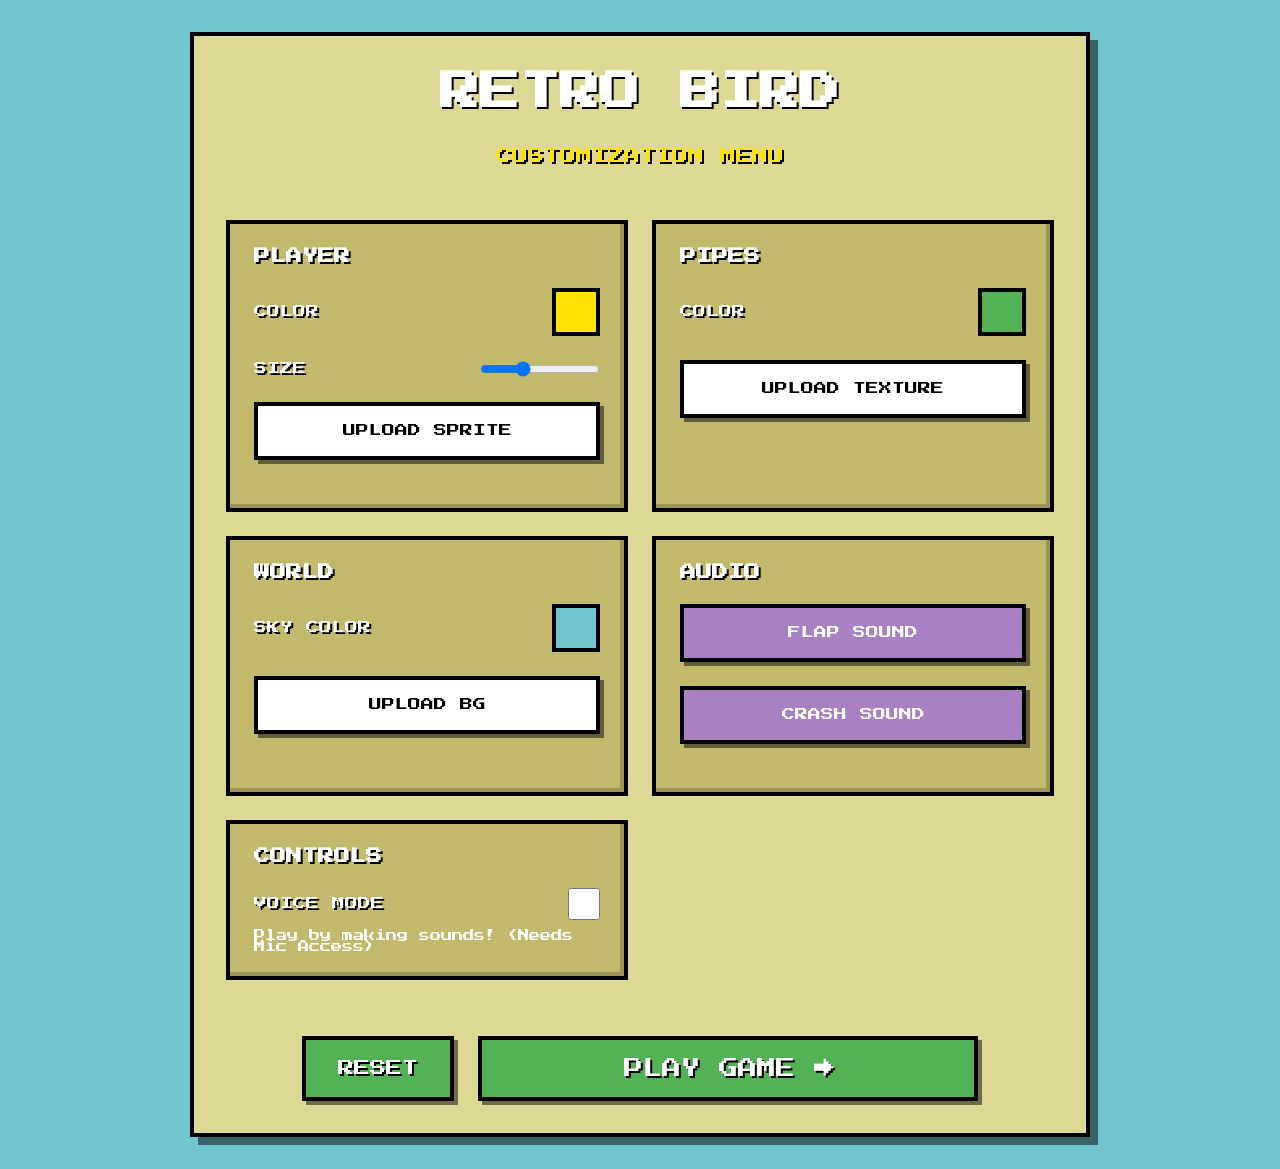
==== index.html @ 1614fab8 "Add files via upload" ====
<!DOCTYPE html>
<html lang="en">
<head>
    <meta charset="UTF-8">
    <meta name="viewport" content="width=device-width, initial-scale=1.0">
    <title>Retro Bird - Customizer</title>
    <link rel="stylesheet" href="style.css">
    <link href="https://fonts.googleapis.com/css2?family=Press+Start+2P&display=swap" rel="stylesheet">
</head>
<body class="menu-body">
    <div class="menu-container retro-panel">
        <h1 class="main-title">RETRO BIRD</h1>
        <p class="subtitle">CUSTOMIZATION MENU</p>
        
        <div class="customization-grid">
            <div class="control-group">
                <h3>PLAYER</h3>
                <div class="input-row">
                    <label>COLOR</label>
                    <input type="color" id="birdColorPicker" value="#fce205">
                </div>
                <div class="input-row">
                    <label>SIZE</label>
                    <input type="range" id="birdSizeSlider" min="0.5" max="2.0" step="0.1" value="1.0" style="width: 120px;">
                </div>
                <div class="input-row upload-row">
                    <label class="upload-btn">
                        UPLOAD SPRITE
                        <input type="file" id="birdImageUpload" accept="image/*" hidden>
                    </label>
                </div>
            </div>

            <div class="control-group">
                <h3>PIPES</h3>
                <div class="input-row">
                    <label>COLOR</label>
                    <input type="color" id="pipeColorPicker" value="#54b256">
                </div>
                <div class="input-row upload-row">
                    <label class="upload-btn">
                        UPLOAD TEXTURE
                        <input type="file" id="pipeImageUpload" accept="image/*" hidden>
                    </label>
                </div>
            </div>

            <div class="control-group">
                <h3>WORLD</h3>
                <div class="input-row">
                    <label>SKY COLOR</label>
                    <input type="color" id="bgColorPicker" value="#70c5ce">
                </div>
                <div class="input-row upload-row">
                    <label class="upload-btn">
                        UPLOAD BG
                        <input type="file" id="bgImageUpload" accept="image/*" hidden>
                    </label>
                </div>
            </div>

            <div class="control-group">
                <h3>AUDIO</h3>
                <div class="input-row upload-row">
                    <label class="upload-btn alt">
                        FLAP SOUND
                        <input type="file" id="flapSoundUpload" accept="audio/*" hidden>
                    </label>
                </div>
                <div class="input-row upload-row">
                    <label class="upload-btn alt">
                        CRASH SOUND
                        <input type="file" id="crashSoundUpload" accept="audio/*" hidden>
                    </label>
                </div>
                <small class="storage-warning" id="storageWarning" style="color: #e43b44; display: none; margin-top: 10px;">FILE TOO LARGE!</small>
            </div>

            <div class="control-group">
                <h3>CONTROLS</h3>
                <div class="input-row" style="margin-bottom: 0;">
                    <label for="voiceControlToggle">VOICE MODE</label>
                    <input type="checkbox" id="voiceControlToggle" style="width: 32px; height: 32px; accent-color: #54b256;">
                </div>
                <p style="font-size: 0.7rem; color: #fff; text-shadow: none; margin-top: 10px;">Play by making sounds! (Needs Mic Access)</p>
            </div>
        </div>

        <div class="menu-actions">
            <button id="resetDefaultsBtn" class="retro-btn secondary">RESET</button>
            <button id="startGameBtn" class="retro-btn play-btn">PLAY GAME &rarr;</button>
        </div>
    </div>
    <script src="customization.js"></script>
</body>
</html>
---- style.css ----
:root {
    --bg-color: #70c5ce; /* Classic sky blue */
    --text-color: #ffffff;
    --border-color: #000000;
    --panel-bg: #ded895; /* Classic menu bg */
    --btn-bg: #e47226;
    --btn-hover: #fa9b50;
    --btn-text: #ffffff;
}

* {
    box-sizing: border-box;
    margin: 0;
    padding: 0;
}

body {
    font-family: 'Press Start 2P', system-ui, sans-serif;
    background-color: var(--bg-color);
    color: var(--text-color);
    min-height: 100vh;
    -webkit-font-smoothing: none; /* Pixelated look */
}

/* --- Typography Helpers --- */
h1, h2, h3, p, label, button, input {
    text-shadow: 2px 2px 0px #000;
}

/* --- Layouts --- */
.menu-body {
    display: flex;
    justify-content: center;
    align-items: center;
    padding: 2rem 1rem;
}

.game-body {
    overflow: hidden; /* Strict full screen */
}

/* --- Customization Menu --- */
.menu-container {
    width: 100%;
    max-width: 900px;
    display: flex;
    flex-direction: column;
    gap: 1.5rem;
    text-align: center;
}

.main-title {
    font-size: 2.5rem;
    color: #ffffff;
    margin-bottom: 0.5rem;
    line-height: 1.2;
}

.subtitle {
    color: #fce205;
    font-size: 1rem;
    margin-bottom: 2rem;
}

.customization-grid {
    display: grid;
    grid-template-columns: repeat(auto-fit, minmax(300px, 1fr));
    gap: 1.5rem;
    text-align: left;
}

.retro-panel {
    background: var(--panel-bg);
    border: 4px solid var(--border-color);
    border-radius: 0;
    padding: 2rem;
    box-shadow: 8px 8px 0px rgba(0,0,0,0.5);
}

.control-group {
    background: #c3b96c;
    padding: 1.5rem;
    border: 4px solid var(--border-color);
    box-shadow: inset -4px -4px 0px rgba(0,0,0,0.2);
}

.control-group h3 {
    font-size: 1rem;
    color: #ffffff;
    margin-bottom: 1.5rem;
    text-transform: uppercase;
}

.input-row {
    display: flex;
    justify-content: space-between;
    align-items: center;
    margin-bottom: 1.5rem;
}

.input-row label {
    font-size: 0.8rem;
    line-height: 1.4;
}

input[type="color"] {
    -webkit-appearance: none;
    border: 4px solid var(--border-color);
    width: 48px;
    height: 48px;
    cursor: pointer;
    background: none;
    padding: 0;
}

input[type="color"]::-webkit-color-swatch-wrapper {
    padding: 0;
}

input[type="color"]::-webkit-color-swatch {
    border: none;
}

.upload-row {
    justify-content: stretch;
}

.upload-btn {
    display: block;
    width: 100%;
    text-align: center;
    background: #ffffff;
    border: 4px solid var(--border-color);
    color: #000000;
    padding: 1rem;
    cursor: pointer;
    font-size: 0.8rem;
    text-shadow: none;
    box-shadow: 4px 4px 0px rgba(0,0,0,0.5);
}

.upload-btn:hover {
    background: #e0e0e0;
    transform: translate(2px, 2px);
    box-shadow: 2px 2px 0px rgba(0,0,0,0.5);
}

.upload-btn.alt {
    background: #a980c2;
    color: white;
}

.upload-btn.alt:hover {
    background: #8e62a8;
}

.menu-actions {
    display: flex;
    justify-content: center;
    gap: 1.5rem;
    margin-top: 2rem;
    flex-wrap: wrap;
}

/* --- Buttons --- */
.retro-btn {
    background: var(--btn-bg);
    border: 4px solid var(--border-color);
    color: var(--btn-text);
    padding: 1rem 2rem;
    font-family: inherit;
    font-size: 1rem;
    cursor: pointer;
    text-transform: uppercase;
    box-shadow: 4px 4px 0px rgba(0,0,0,0.5);
}

.retro-btn:hover {
    background: var(--btn-hover);
}

.retro-btn:active {
    transform: translate(4px, 4px);
    box-shadow: none;
}

.retro-btn.secondary {
    background: #54b256;
}

.retro-btn.secondary:hover {
    background: #6cce6d;
}

.play-btn {
    font-size: 1.2rem;
    padding: 1.2rem 3rem;
    flex-grow: 1;
    max-width: 500px;
    background: #54b256;
}

.play-btn:hover {
    background: #6cce6d;
}

/* --- Fullscreen Game --- */
.fullscreen-game-wrapper {
    position: absolute;
    top: 0;
    left: 0;
    width: 100vw;
    height: 100vh;
}

canvas {
    display: block;
    width: 100vw;
    height: 100vh;
    image-rendering: pixelated; /* Ensures pixel art stays sharp */
}

.ui-layer {
    position: absolute;
    top: 0;
    left: 0;
    width: 100vw;
    height: 100vh;
    pointer-events: none;
    display: flex;
    flex-direction: column;
    justify-content: center;
    align-items: center;
}

.score-display {
    position: absolute;
    top: 40px;
    font-size: 3rem;
    color: white;
    text-shadow: 4px 4px 0px #000;
    z-index: 10;
}

.overlay-screen {
    position: absolute;
    inset: 0;
    display: flex;
    flex-direction: column;
    justify-content: center;
    align-items: center;
    pointer-events: auto;
    opacity: 0;
    visibility: hidden;
    background: rgba(0, 0, 0, 0.5); /* Simple tint */
}

.overlay-screen.active {
    opacity: 1;
    visibility: visible;
}

.title-glow {
    font-size: 2.5rem;
    margin-bottom: 1rem;
    color: #fce205;
}

.title-crash {
    font-size: 2.5rem;
    margin-bottom: 1rem;
    color: #e43b44;
}

.overlay-screen p {
    color: white;
    margin-bottom: 2rem;
    font-size: 1rem;
    line-height: 1.5;
}

kbd {
    color: #fce205;
}

.score-board {
    background: var(--panel-bg);
    border: 4px solid var(--border-color);
    padding: 1.5rem 2rem;
    margin-bottom: 2rem;
    text-align: center;
    box-shadow: 8px 8px 0px rgba(0,0,0,0.5);
}

.score-board p {
    margin: 1rem 0;
    font-size: 1.2rem;
    color: white;
}

.score-board span {
    font-size: 1.5rem;
    color: #fce205;
}

.btn-group {
    display: flex;
    gap: 1rem;
}

.hidden {
    display: none !important;
}

/* Responsive Customization Grid */
@media (max-width: 600px) {
    .retro-panel {
        padding: 1.5rem;
        border-left: none;
        border-right: none;
        box-shadow: none;
    }
    .customization-grid {
        grid-template-columns: 1fr;
    }
    .main-title {
        font-size: 1.8rem;
    }
    .play-btn {
        width: 100%;
    }
    .btn-group {
        flex-direction: column;
        width: 80%;
    }
    .retro-btn {
        width: 100%;
    }
}
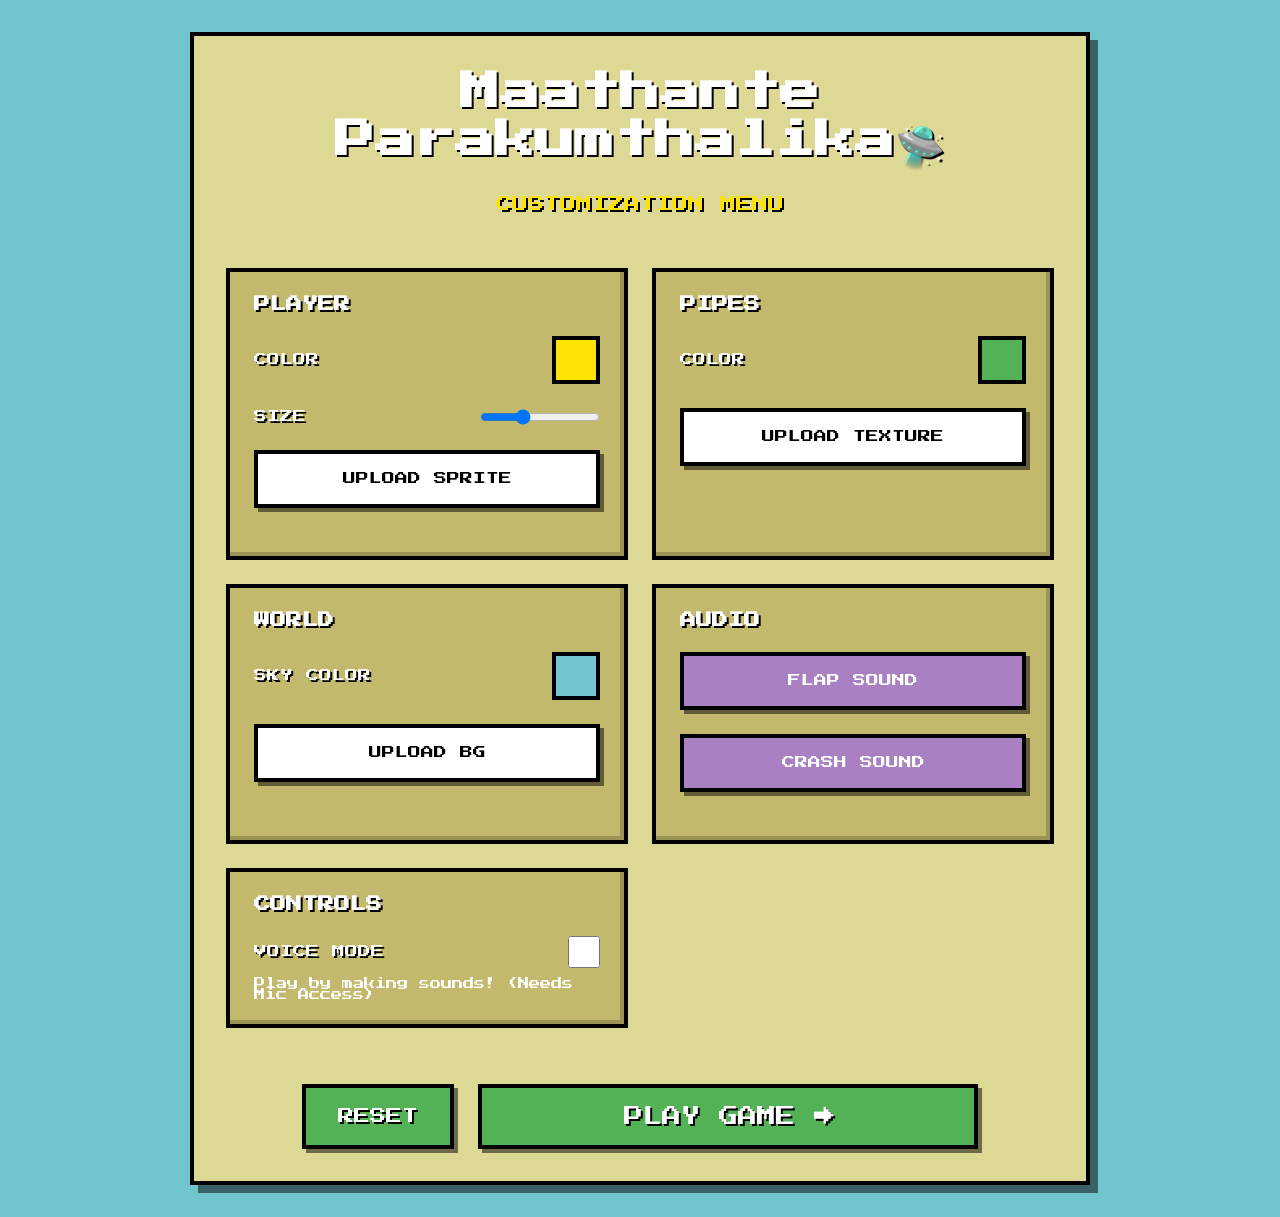
==== commit 9537a93a: "Update main title in index.html" ====
--- a/index.html
+++ b/index.html
@@ -9,7 +9,7 @@
 </head>
 <body class="menu-body">
     <div class="menu-container retro-panel">
-        <h1 class="main-title">RETRO BIRD</h1>
+        <h1 class="main-title">Maathante Parakumthalika🛸</h1>
         <p class="subtitle">CUSTOMIZATION MENU</p>
         
         <div class="customization-grid">
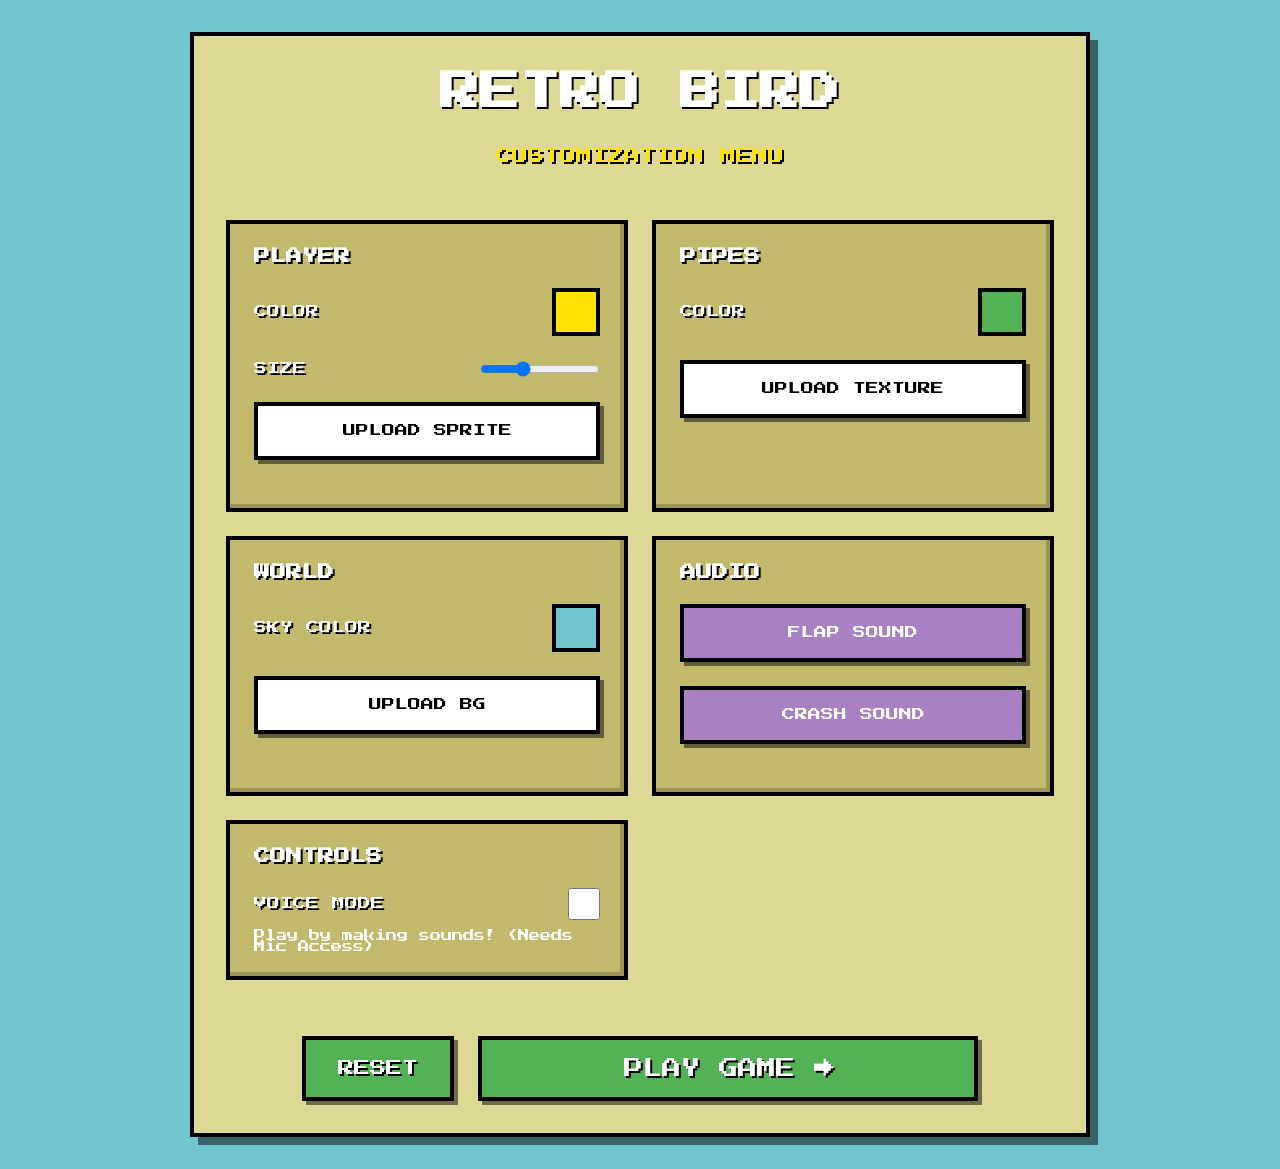
==== commit 8bdda7c1: "Change main title from 'Maathante Parakumthalika' to 'RETRO BIRD'" ====
--- a/index.html
+++ b/index.html
@@ -9,7 +9,7 @@
 </head>
 <body class="menu-body">
     <div class="menu-container retro-panel">
-        <h1 class="main-title">Maathante Parakumthalika🛸</h1>
+        <h1 class="main-title">RETRO BIRD</h1>
         <p class="subtitle">CUSTOMIZATION MENU</p>
         
         <div class="customization-grid">
--- a/style.css
+++ b/style.css
@@ -1,8 +1,8 @@
 :root {
-    --bg-color: #70c5ce; /* Classic sky blue */
+    --bg-color: #70c5ce;
     --text-color: #ffffff;
     --border-color: #000000;
-    --panel-bg: #ded895; /* Classic menu bg */
+    --panel-bg: #ded895;
     --btn-bg: #e47226;
     --btn-hover: #fa9b50;
     --btn-text: #ffffff;
@@ -19,15 +19,13 @@
     background-color: var(--bg-color);
     color: var(--text-color);
     min-height: 100vh;
-    -webkit-font-smoothing: none; /* Pixelated look */
-}
-
-/* --- Typography Helpers --- */
+    -webkit-font-smoothing: none;
+}
+
 h1, h2, h3, p, label, button, input {
     text-shadow: 2px 2px 0px #000;
 }
 
-/* --- Layouts --- */
 .menu-body {
     display: flex;
     justify-content: center;
@@ -36,10 +34,9 @@
 }
 
 .game-body {
-    overflow: hidden; /* Strict full screen */
-}
-
-/* --- Customization Menu --- */
+    overflow: hidden;
+}
+
 .menu-container {
     width: 100%;
     max-width: 900px;
@@ -105,6 +102,7 @@
 
 input[type="color"] {
     -webkit-appearance: none;
+    appearance: none;
     border: 4px solid var(--border-color);
     width: 48px;
     height: 48px;
@@ -162,7 +160,6 @@
     flex-wrap: wrap;
 }
 
-/* --- Buttons --- */
 .retro-btn {
     background: var(--btn-bg);
     border: 4px solid var(--border-color);
@@ -204,20 +201,21 @@
     background: #6cce6d;
 }
 
-/* --- Fullscreen Game --- */
 .fullscreen-game-wrapper {
     position: absolute;
     top: 0;
     left: 0;
     width: 100vw;
     height: 100vh;
+    height: 100dvh;
 }
 
 canvas {
     display: block;
     width: 100vw;
     height: 100vh;
-    image-rendering: pixelated; /* Ensures pixel art stays sharp */
+    height: 100dvh;
+    image-rendering: pixelated;
 }
 
 .ui-layer {
@@ -226,6 +224,7 @@
     left: 0;
     width: 100vw;
     height: 100vh;
+    height: 100dvh;
     pointer-events: none;
     display: flex;
     flex-direction: column;
@@ -252,7 +251,7 @@
     pointer-events: auto;
     opacity: 0;
     visibility: hidden;
-    background: rgba(0, 0, 0, 0.5); /* Simple tint */
+    background: rgba(0, 0, 0, 0.5);
 }
 
 .overlay-screen.active {
@@ -312,7 +311,6 @@
     display: none !important;
 }
 
-/* Responsive Customization Grid */
 @media (max-width: 600px) {
     .retro-panel {
         padding: 1.5rem;
@@ -336,4 +334,29 @@
     .retro-btn {
         width: 100%;
     }
-}
+    .title-glow, .title-crash {
+        font-size: 1.8rem;
+        text-align: center;
+    }
+    .score-display {
+        font-size: 2.5rem;
+        top: 20px;
+    }
+    .overlay-screen p {
+        font-size: 0.8rem;
+        text-align: center;
+        padding: 0 1rem;
+    }
+    .score-board {
+        padding: 1rem;
+        margin-bottom: 1.5rem;
+        width: 90%;
+        max-width: 320px;
+    }
+    .score-board p {
+        font-size: 1rem;
+    }
+    .score-board span {
+        font-size: 1.2rem;
+    }
+}
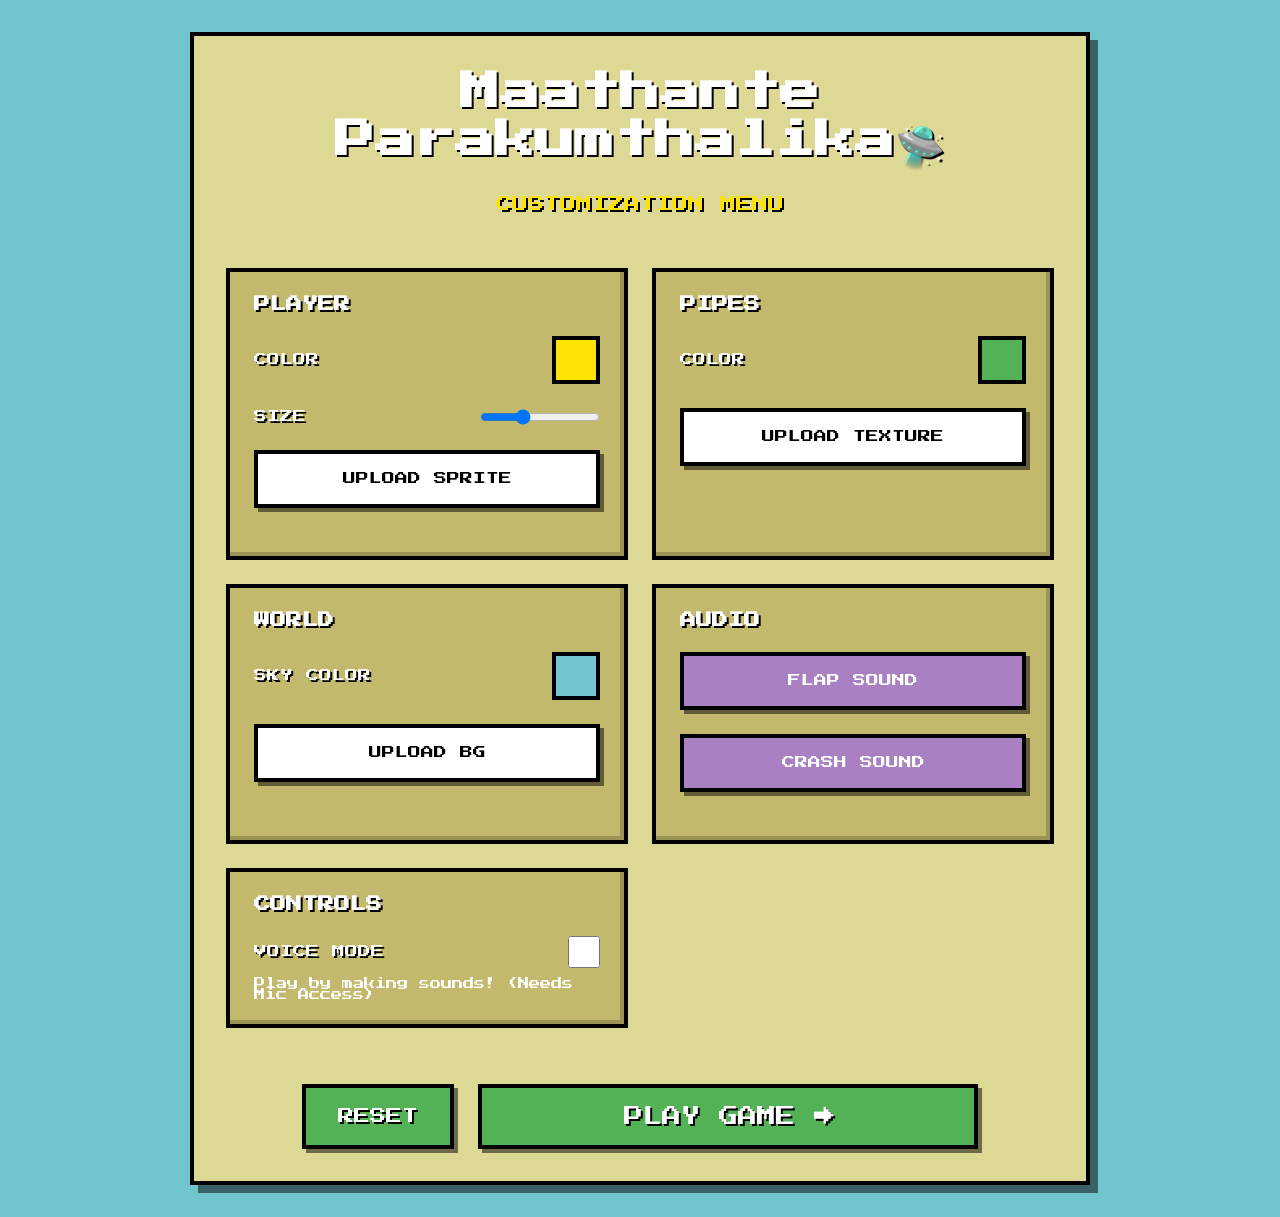
==== commit e490731a: "Update title and main heading for customization page" ====
--- a/index.html
+++ b/index.html
@@ -3,13 +3,13 @@
 <head>
     <meta charset="UTF-8">
     <meta name="viewport" content="width=device-width, initial-scale=1.0">
-    <title>Retro Bird - Customizer</title>
+    <title>Maathante Parakumthalika - Customizer</title>
     <link rel="stylesheet" href="style.css">
     <link href="https://fonts.googleapis.com/css2?family=Press+Start+2P&display=swap" rel="stylesheet">
 </head>
 <body class="menu-body">
     <div class="menu-container retro-panel">
-        <h1 class="main-title">RETRO BIRD</h1>
+        <h1 class="main-title">Maathante Parakumthalika🛸</h1>
         <p class="subtitle">CUSTOMIZATION MENU</p>
         
         <div class="customization-grid">
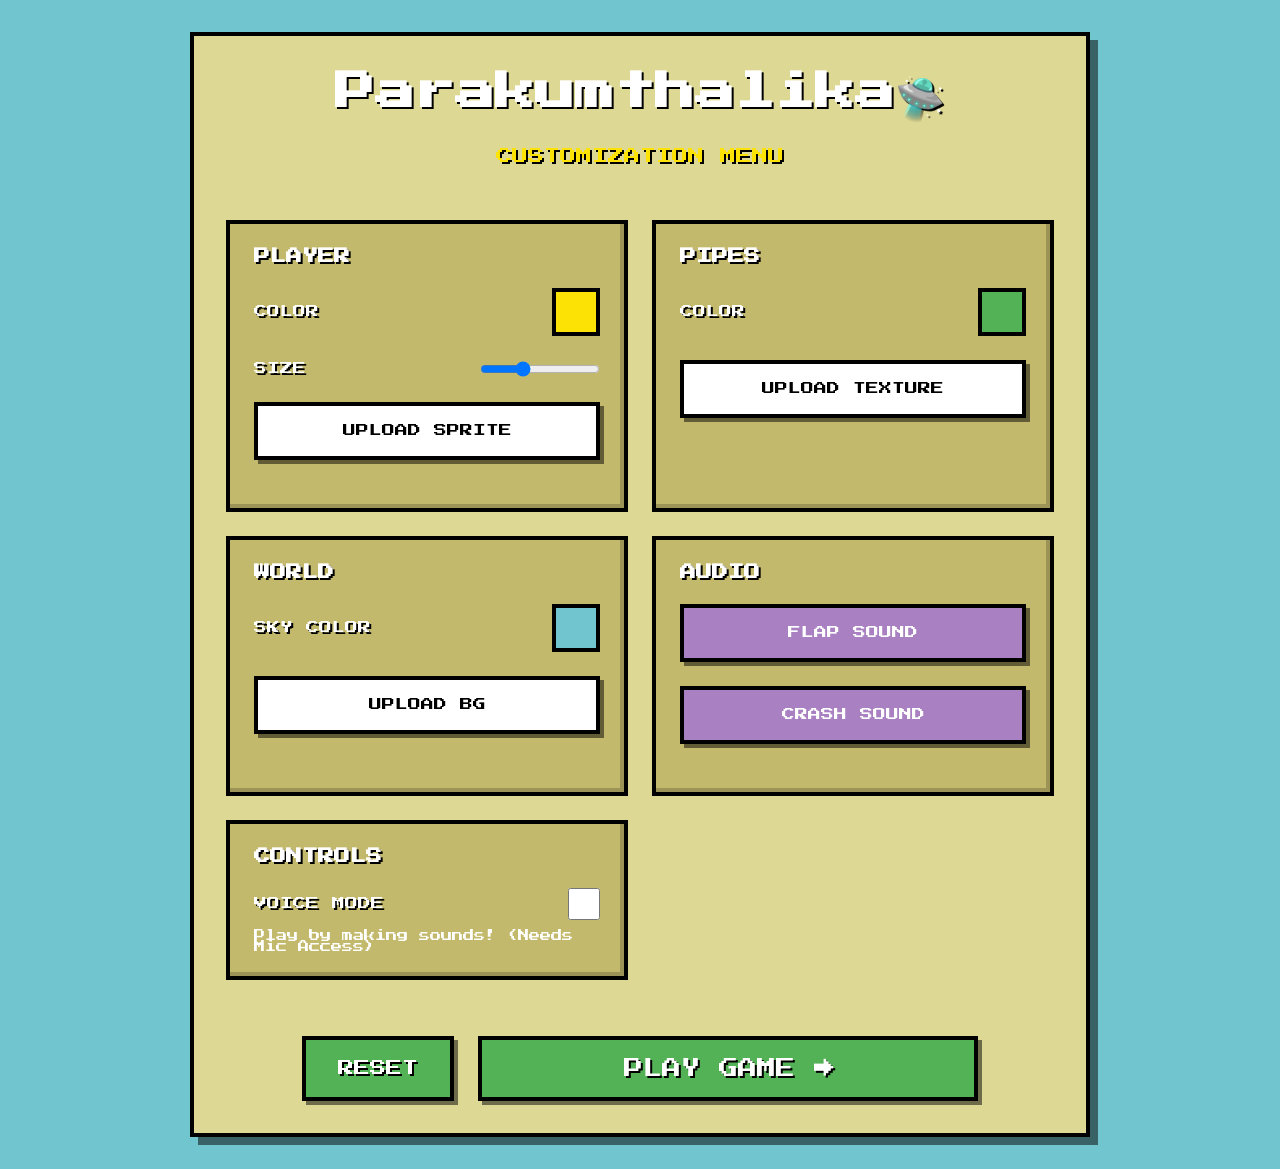
==== commit 52482908: "Update title and main heading in index.html" ====
--- a/index.html
+++ b/index.html
@@ -1,17 +1,19 @@
 <!DOCTYPE html>
 <html lang="en">
+
 <head>
     <meta charset="UTF-8">
     <meta name="viewport" content="width=device-width, initial-scale=1.0">
-    <title>Maathante Parakumthalika - Customizer</title>
+    <title>Parakumthalika - Customizer</title>
     <link rel="stylesheet" href="style.css">
     <link href="https://fonts.googleapis.com/css2?family=Press+Start+2P&display=swap" rel="stylesheet">
 </head>
+
 <body class="menu-body">
     <div class="menu-container retro-panel">
-        <h1 class="main-title">Maathante Parakumthalika🛸</h1>
+        <h1 class="main-title">Parakumthalika🛸</h1>
         <p class="subtitle">CUSTOMIZATION MENU</p>
-        
+
         <div class="customization-grid">
             <div class="control-group">
                 <h3>PLAYER</h3>
@@ -21,7 +23,8 @@
                 </div>
                 <div class="input-row">
                     <label>SIZE</label>
-                    <input type="range" id="birdSizeSlider" min="0.5" max="2.0" step="0.1" value="1.0" style="width: 120px;">
+                    <input type="range" id="birdSizeSlider" min="0.5" max="2.0" step="0.1" value="1.0"
+                        style="width: 120px;">
                 </div>
                 <div class="input-row upload-row">
                     <label class="upload-btn">
@@ -73,16 +76,19 @@
                         <input type="file" id="crashSoundUpload" accept="audio/*" hidden>
                     </label>
                 </div>
-                <small class="storage-warning" id="storageWarning" style="color: #e43b44; display: none; margin-top: 10px;">FILE TOO LARGE!</small>
+                <small class="storage-warning" id="storageWarning"
+                    style="color: #e43b44; display: none; margin-top: 10px;">FILE TOO LARGE!</small>
             </div>
 
             <div class="control-group">
                 <h3>CONTROLS</h3>
                 <div class="input-row" style="margin-bottom: 0;">
                     <label for="voiceControlToggle">VOICE MODE</label>
-                    <input type="checkbox" id="voiceControlToggle" style="width: 32px; height: 32px; accent-color: #54b256;">
+                    <input type="checkbox" id="voiceControlToggle"
+                        style="width: 32px; height: 32px; accent-color: #54b256;">
                 </div>
-                <p style="font-size: 0.7rem; color: #fff; text-shadow: none; margin-top: 10px;">Play by making sounds! (Needs Mic Access)</p>
+                <p style="font-size: 0.7rem; color: #fff; text-shadow: none; margin-top: 10px;">Play by making sounds!
+                    (Needs Mic Access)</p>
             </div>
         </div>
 
@@ -93,4 +99,5 @@
     </div>
     <script src="customization.js"></script>
 </body>
+
 </html>
